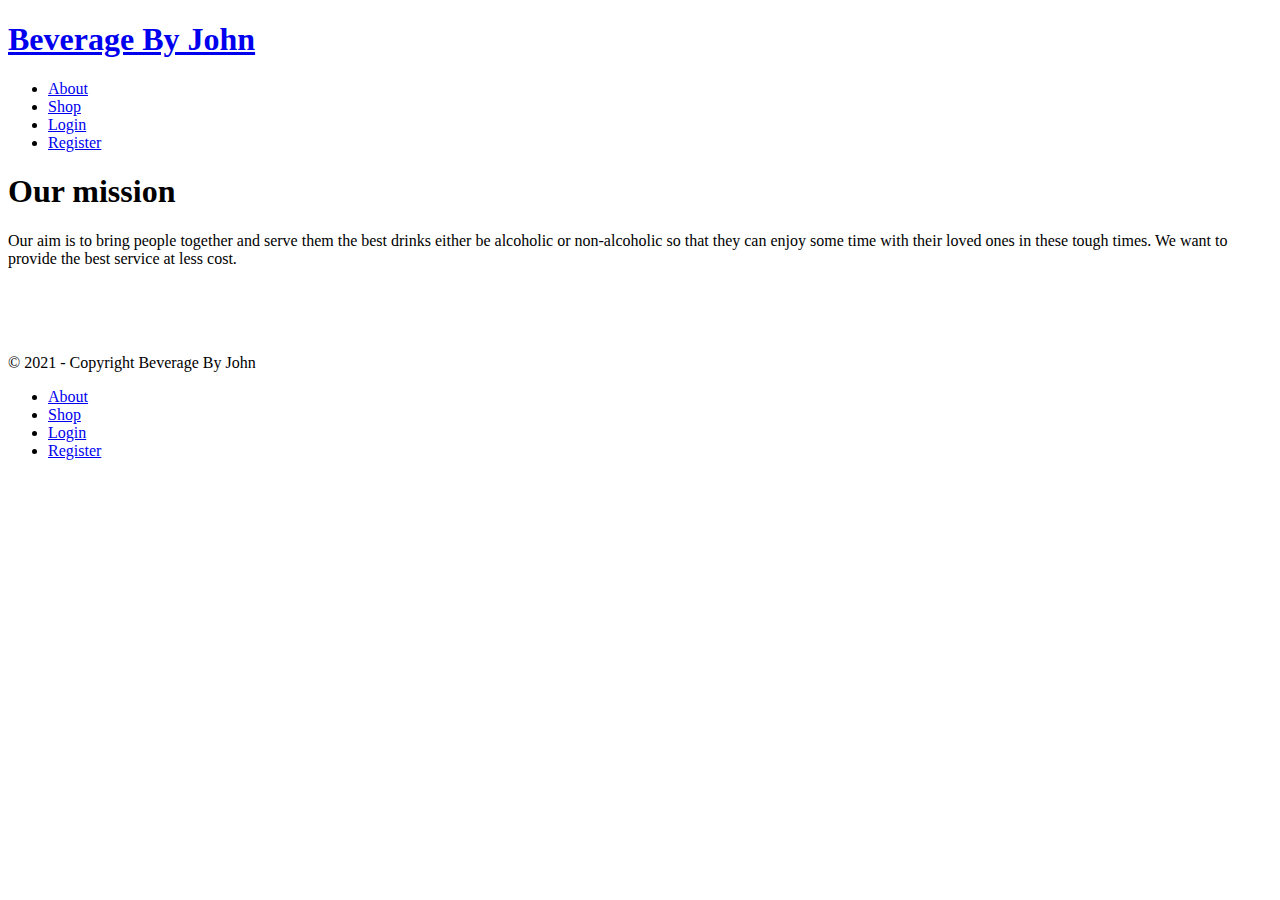
==== pages/about.html @ 42e905fc "Add files via upload" ====
<!DOCTYPE html>
<html lang="en">

<head>
    <meta charset="UTF-8">
    <meta http-equiv="X-UA-Compatible" content="IE=edge">
    <meta name="viewport" content="width=device-width, initial-scale=1.0">
    <title>Beverage By John</title>
    <link rel="stylesheet" href="css/style.css">
</head>

<body>
    <div class="home-header">
        <div class="home-menu container">
            <div class="logo">
                <h1><a href="index.html">Beverage By John</a></h1>
            </div>
            <div class="menu">
                <ul>
                    <li><a href="about.html">About</a></li>
                    <li><a href="shop.html">Shop</a></li>
                    <li><a href="login.html">Login</a></li>
                    <li><a href="register.html">Register</a></li>
                </ul>
            </div>
        </div>
    </div>
    <main class="about">
        <div class="header container">
            <h1>Our mission</h1>
            <p>Our aim is to bring people together and serve them the best drinks either be alcoholic or non-alcoholic
                so that they can enjoy some time with their loved ones in these tough times. We want to provide the best
                service at less cost.</p>
        </div>
        <div class="container flex">
            <div class="w-33">
                <div class="image">
                    <img src="images/about1.png" alt="">
                </div>
            </div>
            <div class="w-33">
                <div class="image">
                    <img src="images/about2.png" alt="">
                </div>
            </div>
            <div class="w-33">
                <div class="image">
                    <img src="images/about3.jpg" alt="">
                </div>
            </div>
        </div>
    </main>
    <footer>
        <div class="container flex">
            <div class="col">
                <p>&copy; 2021 - Copyright Beverage By John</p>
            </div>
            <div class="col">
                <div class="menu">
                    <ul>
                        <li><a href="about.html">About</a></li>
                        <li><a href="shop.html">Shop</a></li>
                        <li><a href="login.html">Login</a></li>
                        <li><a href="register.html">Register</a></li>
                    </ul>
                </div>
            </div>
        </div>
    </footer>
    <script src="js/app.js"></script>
</body>

</html>
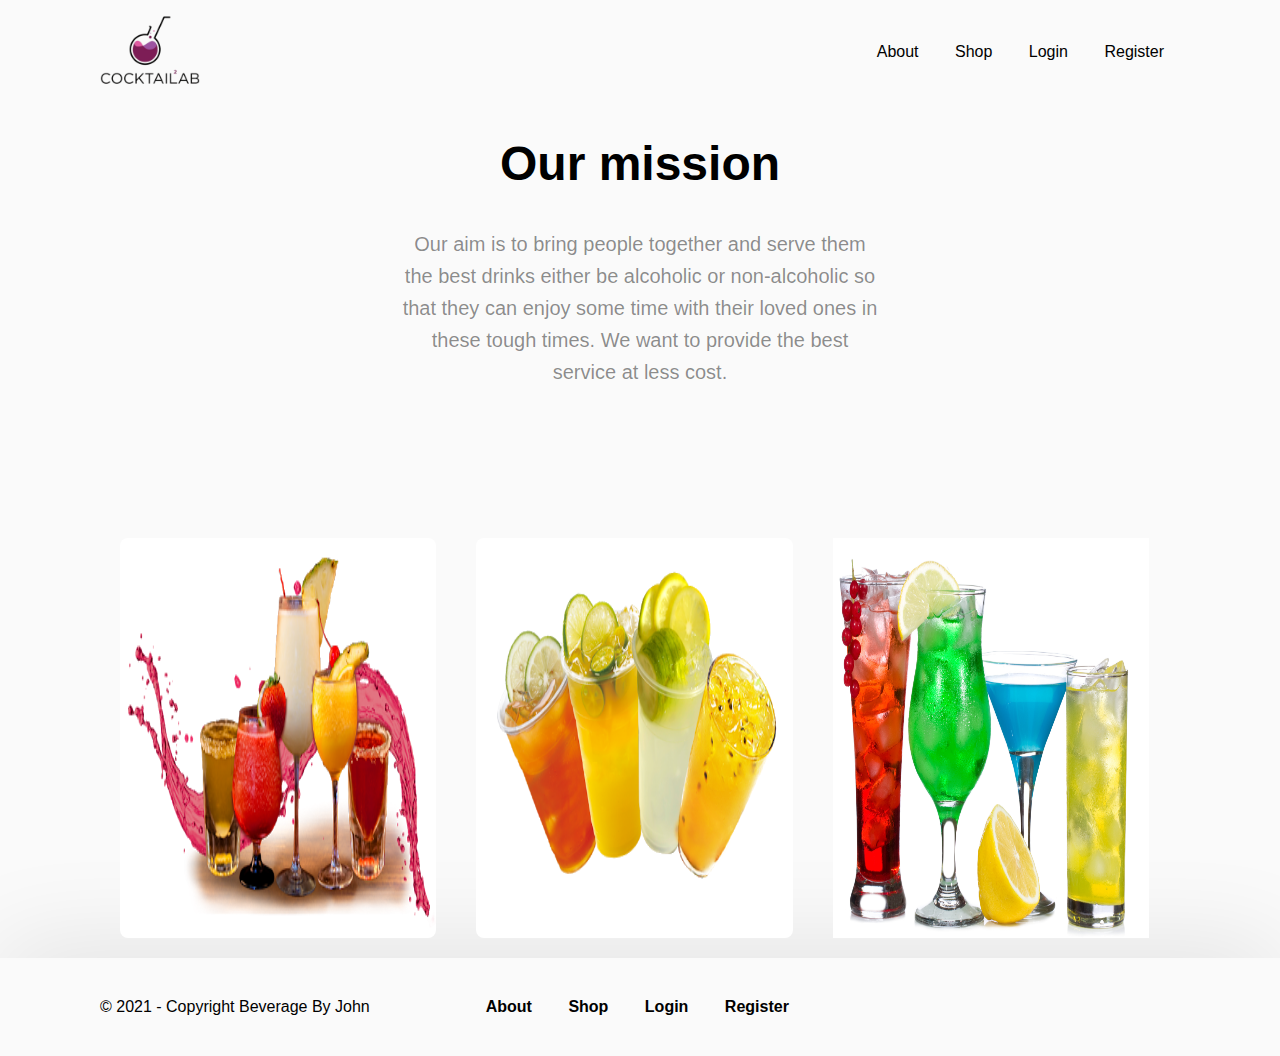
==== commit e2d71358: "nav changes" ====
--- a/pages/about.html
+++ b/pages/about.html
@@ -6,21 +6,21 @@
     <meta http-equiv="X-UA-Compatible" content="IE=edge">
     <meta name="viewport" content="width=device-width, initial-scale=1.0">
     <title>Beverage By John</title>
-    <link rel="stylesheet" href="css/style.css">
+    <link rel="stylesheet" href="../css/style.css">
 </head>
 
 <body>
     <div class="home-header">
         <div class="home-menu container">
             <div class="logo">
-                <h1><a href="index.html">Beverage By John</a></h1>
+                <img src="../images/logo.png" alt="Logo">
             </div>
             <div class="menu">
                 <ul>
-                    <li><a href="about.html">About</a></li>
-                    <li><a href="shop.html">Shop</a></li>
-                    <li><a href="login.html">Login</a></li>
-                    <li><a href="register.html">Register</a></li>
+                    <li><a href="./about.html">About</a></li>
+                    <li><a href="./shop.html">Shop</a></li>
+                    <li><a href="./login.html">Login</a></li>
+                    <li><a href="./register.html">Register</a></li>
                 </ul>
             </div>
         </div>
@@ -35,17 +35,17 @@
         <div class="container flex">
             <div class="w-33">
                 <div class="image">
-                    <img src="images/about1.png" alt="">
+                    <img src="../images/about1.png" alt="">
                 </div>
             </div>
             <div class="w-33">
                 <div class="image">
-                    <img src="images/about2.png" alt="">
+                    <img src="../images/about2.png" alt="">
                 </div>
             </div>
             <div class="w-33">
                 <div class="image">
-                    <img src="images/about3.jpg" alt="">
+                    <img src="../images/about3.jpg" alt="">
                 </div>
             </div>
         </div>
--- a/css/style.css
+++ b/css/style.css
@@ -0,0 +1,374 @@
+* {
+    margin: 0;
+    padding: 0;
+    box-sizing: border-box;
+}
+
+body {
+    font-family: -apple-system, BlinkMacSystemFont, Segoe UI, Roboto, Oxygen, Ubuntu, Cantarell, Fira Sans, Droid Sans, Helvetica Neue, sans-serif;
+    background-color: rgb(250, 250, 250);
+}
+
+.logo img {
+    width: 100px;
+}
+
+.container {
+    padding: 0px 100px;
+}
+
+.home-header {
+    background: #cfdfde;
+    position: relative;
+}
+
+.home-menu {
+    position: absolute;
+    width: 100%;
+    transition: .2s ease;
+}
+
+.home-menu.fixed {
+    position: fixed;
+    top: 0;
+    width: 100%;
+    box-shadow: 10px 10px 50px rgba(0, 0, 0, .1);
+    background: #fff;
+    padding: 20px 100px;
+    z-index: 100;
+}
+
+.home-header .home-menu {
+    display: flex;
+    justify-content: space-between;
+    align-items: center;
+}
+
+.home-header .home-menu .logo h1 {
+    display: block;
+    font-size: 1.3em;
+}
+
+.home-header .home-menu .logo h1 a {
+    text-decoration: none;
+    color: #000;
+    text-transform: uppercase;
+}
+
+.home-menu .menu ul li,
+footer .menu ul li {
+    list-style-type: none;
+    display: inline-block;
+}
+
+.home-menu .menu ul li a,
+footer .menu ul li a {
+    text-decoration: none;
+    color: #000;
+    padding: 0 16px;
+}
+
+.flex {
+    display: flex;
+    flex-wrap: wrap;
+}
+
+.justify-center {
+    justify-content: center;
+}
+
+.w-50 {
+    width: 50%;
+}
+
+.w-33 {
+    padding: 20px;
+    width: 33%;
+}
+
+.home-banner {
+    justify-content: space-between;
+    align-items: center;
+    padding: 50px 100px;
+    padding-top: 250px;
+}
+
+.home-banner .content {
+    align-self: flex-start;
+    padding: 100px 0;
+}
+
+.home-banner .content h1 {
+    font-size: 48px;
+    font-weight: bolder;
+}
+
+.home-banner .content p {
+    margin-top: 20px;
+    font-size: 20px;
+    letter-spacing: 1px;
+    font-weight: 400;
+}
+
+.buttons {
+    margin-top: 30px;
+}
+
+.buttons a {
+    display: inline-block;
+    padding: 13px 30px;
+    background: rgb(24, 24, 24);
+    border-radius: 8px;
+    color: #fff;
+    font-weight: 600;
+    text-decoration: none;
+}
+
+.home-banner img {
+    width: 70%;
+    display: block;
+    max-height: 50vh;
+    object-fit: cover;
+}
+
+.header {
+    text-align: center;
+}
+
+.header.container {
+    padding: 130px 400px !important;
+}
+
+.header h1 {
+    font-size: 48px;
+    line-height: 68px;
+    margin-bottom: 30px;
+}
+
+.header p {
+    color: rgba(0, 0, 0, 0.45);
+    font-size: 20px;
+    line-height: 32px;
+    margin-top: 10px;
+}
+
+.beverage {
+    background: transparent;
+    border-radius: 8px;
+}
+
+.beverage .image img {
+    width: 100%;
+    display: block;
+    height: 100%;
+    object-fit: cover;
+}
+
+.beverage .content {
+    padding: 20px;
+}
+
+.beverage .content h1 {
+    font-weight: 800;
+    font-size: 24px;
+    line-height: 24px;
+    color: black;
+}
+
+.beverage .content p {
+    font-size: 20px;
+    line-height: 32px;
+    color: rgba(0, 0, 0, 0.45);
+    margin-top: 30px;
+}
+
+.beverages+.buttons {
+    text-align: center;
+    padding: 20px;
+    margin: 30px 0;
+}
+
+.beverage .image {
+    position: relative;
+    overflow-y: hidden;
+    border-radius: 8px;
+    height: 500px;
+    background-color: #f6f6f6;
+}
+
+.beverage .add-to-cart {
+    position: absolute;
+    bottom: 0;
+    left: 0;
+    width: 100%;
+    transform: translateY(100%);
+    padding: 16px;
+    text-align: center;
+    opacity: 0;
+    transition: .2s ease;
+    box-shadow: 0 -10px 100px rgba(0, 0, 0, 0.1);
+    background: #fff;
+}
+
+.add-to-cart .buttons {
+    margin: 0;
+}
+
+.beverage:hover .add-to-cart {
+    transform: translateY(0);
+    opacity: 1;
+}
+
+.about .image {
+    width: 100%;
+    background-color: #fff;
+    border-radius: 8px;
+    transition: .2s ease;
+}
+
+.about .image:hover {
+    box-shadow: 10px 10px 100px rgba(0, 0, 0, .1);
+}
+
+.about .image img {
+    width: 100%;
+    display: block;
+    height: 400px;
+}
+
+.form {
+    width: 100%;
+}
+
+.form form input {
+    margin-bottom: 20px;
+    width: 100%;
+    padding: 10px 10px 10px 18px;
+    font-size: 18px;
+    background-color: #fff;
+    border: none;
+    color: white;
+    border-radius: 4px;
+}
+
+.form form input[type="submit"] {
+    cursor: pointer;
+    background-color: rgb(24, 24, 24);
+}
+
+footer {
+    padding: 20px 0;
+    box-shadow: 0 -10px 100px rgba(0, 0, 0, .1);
+}
+
+footer ul li a {
+    font-weight: bold;
+}
+
+footer .container {
+    padding: 20px 100px;
+}
+
+footer .menu {
+    margin-left: 100px;
+}
+
+@media (max-width: 1200px) {
+    .header.container {
+        padding: 130px 200px !important;
+    }
+
+    .about .image img {
+        height: 250px !important;
+    }
+}
+
+@media (max-width: 999px) {
+    .container {
+        padding: 50px !important;
+    }
+
+    footer .container {
+        padding: 20px 50px !important;
+    }
+}
+
+@media (max-width: 799px) {
+    .home-menu .menu ul li a,
+    footer .menu ul li a {
+        padding: 0 4px;
+    }
+
+    .container {
+        padding: 30px !important;
+    }
+
+    .home-banner.flex {
+        flex-direction: column;
+    }
+
+    .home-banner .w-50 {
+        width: 100% !important;
+    }
+
+    .home-banner img {
+        width: 100%;
+    }
+
+    .header.container {
+        padding: 100px !important;
+    }
+
+    .w-33 {
+        width: 50% !important;
+    }
+
+    .beverages.flex {
+        flex-wrap: wrap;
+    }
+
+    footer .flex {
+        flex-direction: column;
+    }
+
+    footer .menu {
+        margin: 0;
+        margin-top: 20px;
+    }
+
+    footer li {
+        display: block !important;
+        padding: 10px 0;
+    }
+
+    footer li a {
+        display: block;
+        padding: 0 !important;
+    }
+}
+
+@media (max-width: 600px) {
+    .home-header .home-menu {
+        flex-direction: column;
+    }
+
+    .home-header .menu {
+        margin-top: 20px;
+    }
+
+    .home-banner .content {
+        padding: 150px 0 50px 0;
+    }
+
+    .header.container {
+        padding: 150px 50px 50px 50px !important;
+    }
+
+    .w-33 {
+        width: 100% !important;
+    }
+
+    .about .image img {
+        height: auto !important;
+    }
+}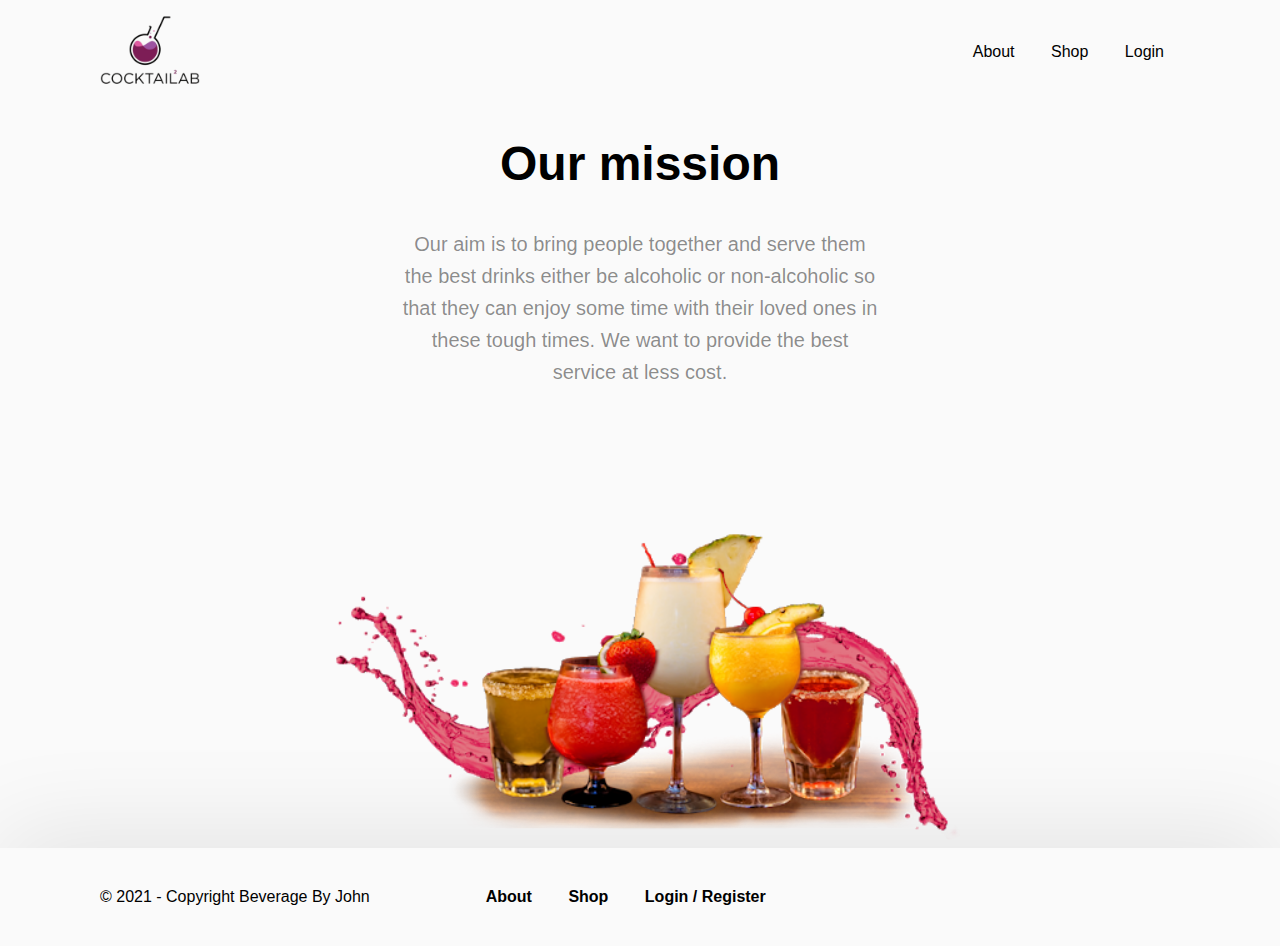
==== commit 22151dde: "done" ====
--- a/pages/about.html
+++ b/pages/about.html
@@ -5,7 +5,7 @@
     <meta charset="UTF-8">
     <meta http-equiv="X-UA-Compatible" content="IE=edge">
     <meta name="viewport" content="width=device-width, initial-scale=1.0">
-    <title>Beverage By John</title>
+    <title>About Us | CocktaiLab</title>
     <link rel="stylesheet" href="../css/style.css">
 </head>
 
@@ -20,7 +20,6 @@
                     <li><a href="./about.html">About</a></li>
                     <li><a href="./shop.html">Shop</a></li>
                     <li><a href="./login.html">Login</a></li>
-                    <li><a href="./register.html">Register</a></li>
                 </ul>
             </div>
         </div>
@@ -32,22 +31,8 @@
                 so that they can enjoy some time with their loved ones in these tough times. We want to provide the best
                 service at less cost.</p>
         </div>
-        <div class="container flex">
-            <div class="w-33">
-                <div class="image">
-                    <img src="../images/about1.png" alt="">
-                </div>
-            </div>
-            <div class="w-33">
-                <div class="image">
-                    <img src="../images/about2.png" alt="">
-                </div>
-            </div>
-            <div class="w-33">
-                <div class="image">
-                    <img src="../images/about3.jpg" alt="">
-                </div>
-            </div>
+        <div class="flex justify-center">
+            <img class="w-50" src="../images/about1.png" alt="">
         </div>
     </main>
     <footer>
@@ -58,10 +43,9 @@
             <div class="col">
                 <div class="menu">
                     <ul>
-                        <li><a href="about.html">About</a></li>
-                        <li><a href="shop.html">Shop</a></li>
-                        <li><a href="login.html">Login</a></li>
-                        <li><a href="register.html">Register</a></li>
+                        <li><a href="./about.html">About</a></li>
+                        <li><a href="./shop.html">Shop</a></li>
+                        <li><a href="./login.html">Login / Register</a></li>
                     </ul>
                 </div>
             </div>
--- a/css/style.css
+++ b/css/style.css
@@ -20,6 +20,10 @@
 .home-header {
     background: #cfdfde;
     position: relative;
+}
+
+.height-90 {
+    height: 90vh;
 }
 
 .home-menu {
@@ -75,6 +79,14 @@
 
 .justify-center {
     justify-content: center;
+}
+
+.margin-auto-auto {
+    margin: auto auto;
+}
+
+.w-80 {
+    width: 80%;
 }
 
 .w-50 {
@@ -285,7 +297,7 @@
 
 @media (max-width: 999px) {
     .container {
-        padding: 50px !important;
+        padding: 0 50px !important;
     }
 
     footer .container {
@@ -300,7 +312,7 @@
     }
 
     .container {
-        padding: 30px !important;
+        padding: 0 30px !important;
     }
 
     .home-banner.flex {
